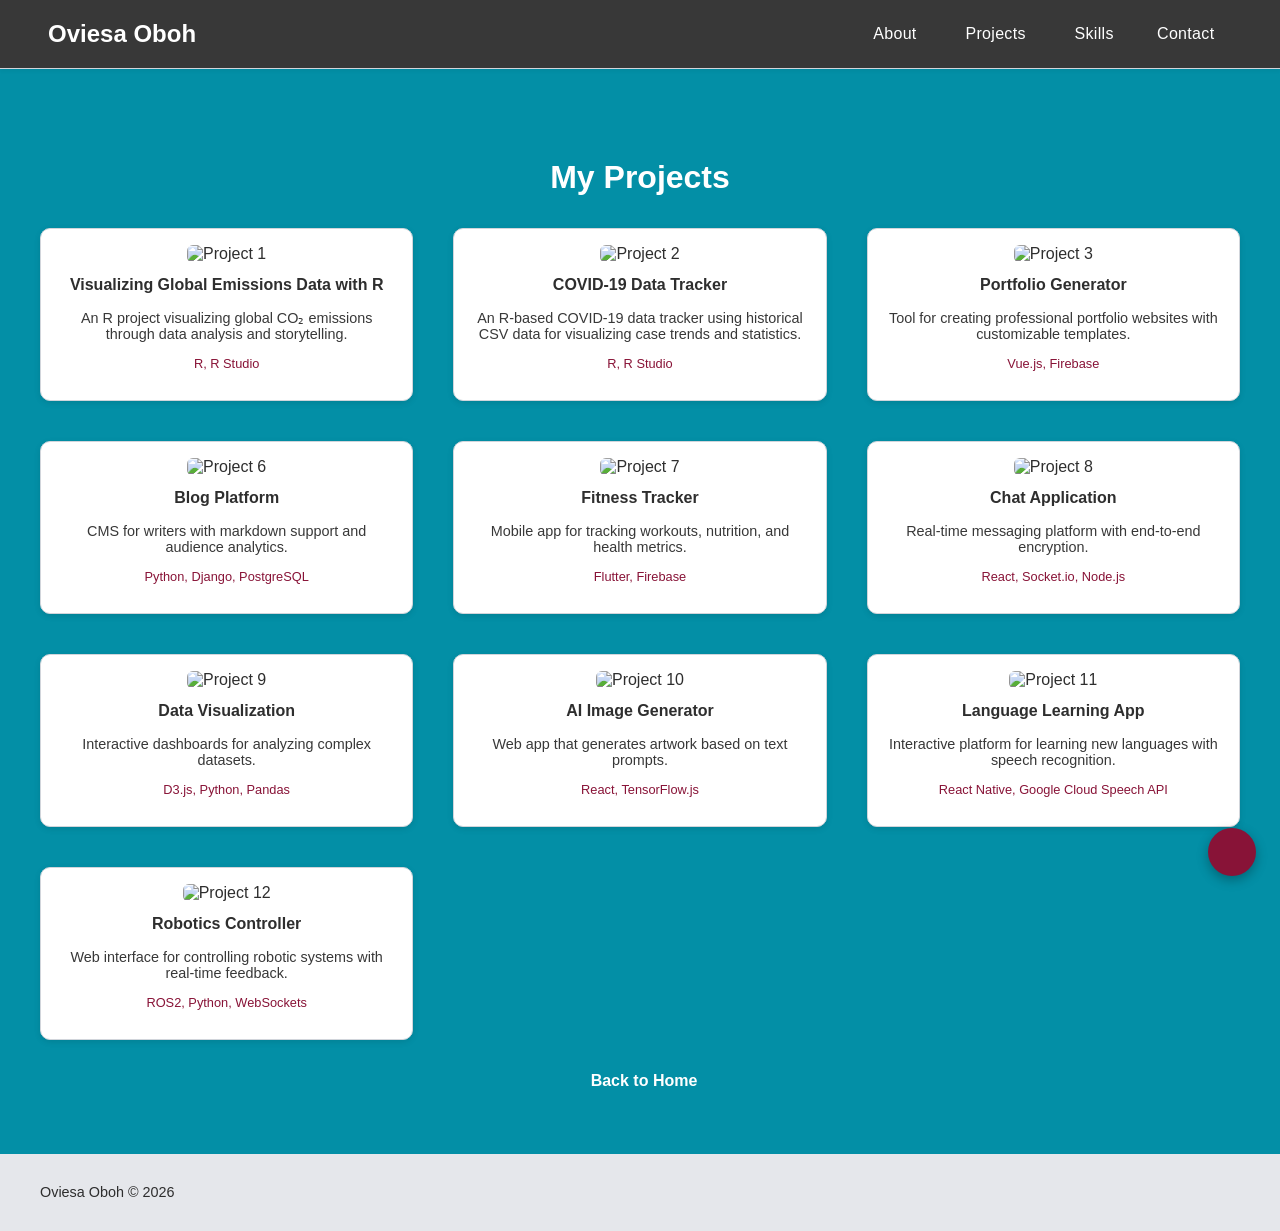
==== projects.html @ d5eba9d8 "Update projects.html" ====
<!DOCTYPE html>
<html lang="en">
<head>
  <meta charset="UTF-8" />
  <meta name="viewport" content="width=device-width, initial-scale=1.0"/>
  <title>Projects | Oviesa O</title>
  <link rel="icon" type="image/png" href="images/ovi-blue-red.jpg" />
  <link rel="stylesheet" href="index.css" />
  <script src="https://cdnjs.cloudflare.com/ajax/libs/font-awesome/6.4.2/js/all.min.js"></script>
</head>
<body>
  <nav id="navbar">
    <div class="nav-content">
      <div class="logo">
        <a href="index.html" class="logo-text">Oviesa Oboh</a>
      </div>
      <ul class="nav-links">
        <li class="about-dropdown">
          <a href="#" class="about-dropdown-btn">About <i class="fas fa-caret-down"></i></a>
          <ul class="dropdown-content">
            <li><a href="index.html#welcome-section">Who I Am</a></li>
            <li><a href="index.html#welcome-section">What I Can Do</a></li>
          </ul>
        </li>
        <li class="about-dropdown">
          <a href="#" class="about-dropdown-btn">Projects <i class="fas fa-caret-down"></i></a>
          <ul class="dropdown-content">
            <li><a href="projects.html">Software</a></li>
            <li><span class="disabled">Hardware <span class="coming-soon">(Coming Soon)</span></span></li>
          </ul>
        </li>
        <li><a href="index.html#skills">Skills</a></li>
        <li><a href="index.html#contact">Contact</a></li>
      </ul>
    </div>
  </nav>

  <section id="projects" class="expanded-projects">
    <h2 class="projects-header">My Projects</h2>
    <div class="projects-grid">
      <a href="https://github.com/oviesao/r-data-viz-project" target="_blank" class="project-tile">
        <img src="images/emissions_plot.png" alt="Project 1">
        <p class="project-title">Visualizing Global Emissions Data with R</p>
        <p class="project-description">An R project visualizing global CO₂ emissions through data analysis and storytelling.</p>
        <p class="project-tech">R, R Studio</p>
      </a>
      <a href="https://github.com/oviesao/covid-19-data-tracker" target="_blank" class="project-tile">
        <img src="images/top_10_confirmed.png" alt="Project 2">
        <p class="project-title">COVID-19 Data Tracker</p>
        <p class="project-description">An R-based COVID-19 data tracker using historical CSV data for visualizing case trends and statistics.</p>
        <p class="project-tech">R, R Studio</p>
      </a>
      <a href="https://example.com/project5" target="_blank" class="project-tile">
        <img src="https://via.placeholder.com/350x200" alt="Project 3">
        <p class="project-title">Portfolio Generator</p>
        <p class="project-description">Tool for creating professional portfolio websites with customizable templates.</p>
        <p class="project-tech">Vue.js, Firebase</p>
      </a>
      <a href="https://example.com/project6" target="_blank" class="project-tile">
        <img src="https://via.placeholder.com/350x200" alt="Project 6">
        <p class="project-title">Blog Platform</p>
        <p class="project-description">CMS for writers with markdown support and audience analytics.</p>
        <p class="project-tech">Python, Django, PostgreSQL</p>
      </a>
      <a href="https://example.com/project7" target="_blank" class="project-tile">
        <img src="https://via.placeholder.com/350x200" alt="Project 7">
        <p class="project-title">Fitness Tracker</p>
        <p class="project-description">Mobile app for tracking workouts, nutrition, and health metrics.</p>
        <p class="project-tech">Flutter, Firebase</p>
      </a>
      <a href="https://example.com/project8" target="_blank" class="project-tile">
        <img src="https://via.placeholder.com/350x200" alt="Project 8">
        <p class="project-title">Chat Application</p>
        <p class="project-description">Real-time messaging platform with end-to-end encryption.</p>
        <p class="project-tech">React, Socket.io, Node.js</p>
      </a>
      <a href="https://example.com/project9" target="_blank" class="project-tile">
        <img src="https://via.placeholder.com/350x200" alt="Project 9">
        <p class="project-title">Data Visualization</p>
        <p class="project-description">Interactive dashboards for analyzing complex datasets.</p>
        <p class="project-tech">D3.js, Python, Pandas</p>
      </a>
      <a href="https://example.com/project10" target="_blank" class="project-tile">
        <img src="https://via.placeholder.com/350x200" alt="Project 10">
        <p class="project-title">AI Image Generator</p>
        <p class="project-description">Web app that generates artwork based on text prompts.</p>
        <p class="project-tech">React, TensorFlow.js</p>
      </a>
      <a href="https://example.com/project11" target="_blank" class="project-tile">
        <img src="https://via.placeholder.com/350x200" alt="Project 11">
        <p class="project-title">Language Learning App</p>
        <p class="project-description">Interactive platform for learning new languages with speech recognition.</p>
        <p class="project-tech">React Native, Google Cloud Speech API</p>
      </a>
      <a href="https://example.com/project12" target="_blank" class="project-tile">
        <img src="https://via.placeholder.com/350x200" alt="Project 12">
        <p class="project-title">Robotics Controller</p>
        <p class="project-description">Web interface for controlling robotic systems with real-time feedback.</p>
        <p class="project-tech">ROS2, Python, WebSockets</p>
      </a>
    </div>
    <a href="index.html" class="show-all"><i class="fas fa-chevron-left"></i> Back to Home</a>
  </section>

  <footer>
    <div class="footer-content">
        <div class="copyright">
          <p>Oviesa Oboh &copy; <span id="copyright-year"></span></p>
        </div>
        <div class="footer-social">
          <a href="https://www.linkedin.com/in/oviesa-oboh-704082296/" target="_blank" class="social-link">
            <i class="fab fa-linkedin"></i>
          </a>
          <a id="profile-link" href="https://github.com/oviesao" target="_blank" class="social-link">
            <i class="fab fa-github"></i>
          </a>
          <a href="https://codepen.io/oviesao" target="_blank" class="social-link">
              <i class="fab fa-codepen"></i>
          </a>
          <a href="https://instagram.com/oviesa.o" target="_blank" class="social-link">
            <i class="fab fa-instagram"></i>
          </a>
          <a href="https://twitter.com/oso_1799" target="_blank" class="social-link">
            <i class="fab fa-twitter"></i>
          </a>
        </div>
      </div>
  </footer>

  <button class="theme-toggle" id="theme-toggle" type="button" aria-label="Switch to dark mode" title="Switch to dark mode">
    <i class="fas fa-moon" aria-hidden="true"></i>
  </button>

  <script src="script.js"></script>
</body>
</html>
---- index.css ----
:root {
    --bg-color: #F8F5F2; /* Soft Ivory */
    --text-color: #2E2E2E; /* Dark Slate */
    --accent-color: #881337; /* Deep Burgundy */
    --secondary-color: #383838; /* Charcoal Gray */
    --card-bg: #ffffff;
    --border-color: #d1d5db;
    --footer-bg: #e5e7eb;
    --input-focus: rgba(136, 19, 55, 0.2);
    --projects-bg: #038FA6; /* Warm Beige */
  }
  
  body.dark-mode {
    --bg-color: #121212;
    --text-color: #f1f5f9;
    --accent-color: #dc2626;
    --secondary-color: #9ca3af;
    --card-bg: #1f2937;
    --border-color: #374151;
    --footer-bg: #111827;
    --input-focus: rgba(220, 38, 38, 0.3);
    --projects-bg: #1f2937;
  }
  
  body {
    margin: 0;
    font-family: 'Segoe UI', Tahoma, Geneva, Verdana, sans-serif;
    background-color: var(--bg-color);
    color: var(--text-color);
    transition: background-color 0.3s ease, color 0.3s ease;
  }
  
  /* Navbar */
  #navbar {
    background-color: var(--secondary-color);
    border-bottom: 1px solid var(--border-color);
    padding: 1rem;
    position: sticky;
    top: 0;
    z-index: 100;
    box-shadow: 0 2px 4px rgba(0, 0, 0, 0.05);
  }
  
  .nav-content {
    display: flex;
    justify-content: space-between;
    align-items: center;
    width: 100%;
    padding: 0 2rem;
    box-sizing: border-box;
  }
  
  .logo .logo-text {
    color: white;
    font-size: 1.5rem;
    font-weight: bold;
    text-decoration: none;
    transition: color 0.2s ease;
  }
  
  .logo .logo-text:hover {
    color: var(--accent-color);
  }
  
  .nav-links {
    list-style: none;
    display: flex;
    align-items: center;
    gap: 0.5rem;
    margin: 0;
    padding: 0;
  }
  
  .nav-links > li > a {
    display: inline-flex;
    align-items: center;
    gap: 0.35rem;
    padding: 0.55rem 1.1rem;
    border-radius: 999px;
    text-decoration: none;
    color: white;
    font-weight: 500;
    letter-spacing: 0.02em;
    transition: background-color 0.2s ease, color 0.2s ease;
  }
  
  .nav-links > li > a:hover,
  .about-dropdown:hover > .about-dropdown-btn {
    background-color: rgba(255, 255, 255, 0.14);
    color: white;
  }
  
  /* Dropdown styles */
  .about-dropdown {
    position: relative;
    padding: 0.5rem 0;      /* keeps hover alive while moving to the menu */
    margin: -0.5rem 0;
  }
  
  .about-dropdown-btn {
    cursor: pointer;
  }
  
  .dropdown-content {
    display: none;
    position: absolute;
    top: calc(100% - 0.25rem);
    left: 0;
    background-color: var(--card-bg);
    min-width: 200px;
    padding: 0.5rem;
    border-radius: 6px;
    box-shadow: 0 4px 6px rgba(0, 0, 0, 0.1);
    z-index: 100;
    border: 1px solid var(--border-color);
    list-style: none;
    margin: 0;
  }
  
  .about-dropdown:hover .dropdown-content {
    display: block;
  }
  
  .dropdown-content li {
    margin: 0;
  }
  
  /* .nav-links prefix beats the white nav link colour so the text is readable */
  .nav-links .dropdown-content a {
    display: block;
    padding: 0.55rem 1rem;
    border-radius: 6px;
    color: var(--text-color);
    font-family: 'Segoe UI', Tahoma, Geneva, Verdana, sans-serif;
    font-weight: 400;
    text-decoration: none;
    transition: background-color 0.2s ease, color 0.2s ease, padding-left 0.2s ease;
  }
  
  .nav-links .dropdown-content a:hover {
    background-color: var(--bg-color);
    color: var(--accent-color);
    font-family: Georgia, 'Times New Roman', serif;
    font-style: italic;
    font-weight: 600;
    padding-left: 1.25rem;
  }
  
  /* Disabled hardware section */
  .dropdown-content .disabled {
    color: var(--text-color);
    cursor: not-allowed;
    opacity: 0.55;
    padding: 0.55rem 1rem;
    display: block;
  }
  
  .coming-soon {
    font-size: 0.7rem;
    font-style: italic;
    margin-left: 0.5rem;
    color: inherit;
  }
  
  /* Theme toggle button: floating, bottom-right */
  .theme-toggle {
    position: fixed;
    right: 1.5rem;
    bottom: 1.5rem;
    z-index: 200;
    width: 3rem;
    height: 3rem;
    display: flex;
    align-items: center;
    justify-content: center;
    border: none;
    border-radius: 50%;
    background-color: var(--accent-color);
    color: white;
    font-size: 1.2rem;
    cursor: pointer;
    box-shadow: 0 4px 12px rgba(0, 0, 0, 0.3);
    transition: transform 0.2s ease, background-color 0.3s ease;
  }
  
  .theme-toggle:hover {
    transform: scale(1.1);
  }
  
  .theme-toggle:focus-visible {
    outline: 3px solid var(--input-focus);
    outline-offset: 3px;
  }
  
  /* Welcome Section */
  #welcome-section {
    text-align: center;
    padding: 4rem 1rem;
    background-color: var(--bg-color);
    position: relative;
  }
  
  .welcome-content h1 {
    font-size: 2.5rem;
    margin-bottom: 0.5rem;
    color: var(--text-color);
  }
  
  .welcome-content p {
    font-size: 1.2rem;
    max-width: 600px;
    margin: 0 auto;
    color: var(--secondary-color);
  }
  
  /* Profile Picture Box */
  /* Profile Picture Box */
  .profile-box {
    margin-top: 2rem;
    padding: 0.3rem;
    border: 4px solid var(--accent-color);
    border-radius: 50%; /* Makes the container circular */
    background-color: var(--card-bg);
    width: 200px;        /* Fixed width to ensure a perfect square/circle */
    height: 200px;       /* Fixed height matching width */
    margin-left: auto;
    margin-right: auto;
    box-shadow: 0 4px 8px rgba(0, 0, 0, 0.1);
    overflow: hidden;    /* Clips anything outside the circle */
  }
  
  .dp {
    width: 100%;
    height: 100%;
    object-fit: cover;   /* Ensures the image fills the circle nicely without distortion */
    border-radius: 50%;  /* Makes the image itself circular */
    display: block;
    object-position: 50% 20%;
  }
  

  /* Projects */
  #projects {
    padding: 4rem 1rem;
    text-align: center;
    background-color: var(--projects-bg);
  }
  
  .projects-header {
    font-size: 2rem;
    margin-bottom: 2rem;
    color: white;
  }
  
  .projects-grid {
    display: grid;
    grid-template-columns: repeat(auto-fit, minmax(250px, 1fr));
    gap: 2rem;
    max-width: 1200px;
    margin: 0 auto;
  }
  
  .project-tile {
    background-color: var(--card-bg);
    padding: 1rem;
    border-radius: 10px;
    text-decoration: none;
    color: var(--text-color);
    box-shadow: 0 2px 6px rgba(0, 0, 0, 0.1);
    transition: transform 0.2s ease, box-shadow 0.2s ease;
    border: 1px solid var(--border-color);
  }
  
  .project-tile:hover {
    transform: translateY(-5px);
    box-shadow: 0 5px 15px rgba(0, 0, 0, 0.1);
  }
  
  .project-tile img {
    width: 100%;
    border-radius: 6px;
  }
  
  .project-title {
    margin-top: 0.8rem;
    font-weight: bold;
    color: var(--text-color);
  }
  
  .project-tile:hover .project-title {
    color: var(--accent-color);
  }
  
  /* Expanded projects page styles */
  .expanded-projects .projects-grid {
    grid-template-columns: repeat(auto-fit, minmax(300px, 1fr));
    gap: 2.5rem;
  }
  
  .project-description {
    font-size: 0.9rem;
    color: var(--secondary-color);
    margin-top: 0.5rem;
    flex-grow: 1;
  }
  
  .project-tech {
    font-size: 0.8rem;
    color: var(--accent-color);
    margin-top: 0.5rem;
    font-weight: 500;
  }
  
  /* Show All Link */
  .show-all {
    display: inline-block;
    margin-top: 2rem;
    color: white;
    font-weight: 600;
    text-decoration: none;
    transition: color 0.2s ease;
  }
  
  .show-all:hover {
    color: var(--accent-color);
  }
  
  .show-all i {
    margin-left: 0.5rem;
  }
  
  /* Skills Section */
  #skills {
    padding: 4rem 1rem;
    background-color: var(--bg-color);
  }
  
  .skills-container {
    max-width: 1000px;
    margin: 0 auto;
  }
  
  .skills-header {
    font-size: 2rem;
    text-align: center;
    margin-bottom: 3rem;
    color: var(--text-color);
  }
  
  .skill-category {
    margin-bottom: 2.5rem;
    padding: 1.5rem;
    background-color: var(--card-bg);
    border-radius: 10px;
    box-shadow: 0 2px 6px rgba(0, 0, 0, 0.1);
  }
  
  .skill-category h3 {
    font-size: 1.4rem;
    color: var(--accent-color);
    margin-top: 0;
    margin-bottom: 0.75rem;
    display: flex;
    align-items: center;
    gap: 0.5rem;
  }
  
  .skill-category p {
    color: var(--secondary-color);
    margin-bottom: 1.25rem;
  }
  
  .skills-list {
    list-style: none;
    padding: 0;
    margin: 0;
    display: grid;
    grid-template-columns: repeat(auto-fill, minmax(280px, 1fr));
    gap: 1rem;
  }
  
  .skills-list li {
    display: flex;
    align-items: center;
    padding: 0.5rem;
    border-radius: 6px;
    transition: background-color 0.2s ease;
  }
  
  .skills-list li:hover {
    background-color: var(--bg-color);
  }
  
  .skill-icon {
    display: inline-flex;
    align-items: center;
    justify-content: center;
    width: 2.5rem;
    height: 2.5rem;
    margin-right: 0.75rem;
    font-size: 1.2rem;
    color: var(--accent-color);
    border-radius: 50%;
    background-color: rgba(136, 19, 55, 0.1);
  }
  
  body.dark-mode .skill-icon {
    background-color: rgba(220, 38, 38, 0.15);
  }
  
  .svg-icon-placeholder {
    width: 1.2rem;
    height: 1.2rem;
    background-color: var(--accent-color);
    opacity: 0.7;
    border-radius: 2px;
  }
  
  .skill-name {
    font-weight: 600;
    margin-right: 0.5rem;
  }
  
  /* Contact Section */
  #contact {
    padding: 4rem 1rem;
    text-align: center;
    background-color: var(--bg-color);
  }
  
  .contact-header h2 {
    font-size: 2rem;
    margin-bottom: 0.5rem;
    color: var(--text-color);
  }
  
  .contact-header p {
    font-size: 1.1rem;
    color: var(--secondary-color);
  }
  
  .contact-form-container {
    max-width: 600px;
    margin: 2rem auto 0;
    padding: 0 1rem;
  }
  
  .form-group {
    margin-bottom: 1.5rem;
  }
  
  .form-group input,
  .form-group textarea {
    width: 100%;
    padding: 0.75rem;
    border: 1px solid var(--border-color);
    border-radius: 6px;
    background-color: var(--card-bg);
    color: var(--text-color);
    font-family: inherit;
    font-size: 1rem;
    transition: border-color 0.3s ease, box-shadow 0.3s ease;
  }
  
  .form-group input:focus,
  .form-group textarea:focus {
    outline: none;
    border-color: var(--accent-color);
    box-shadow: 0 0 0 3px var(--input-focus);
  }
  
  .submit-btn {
    background-color: var(--accent-color);
    color: white;
    border: none;
    padding: 0.75rem 1.5rem;
    font-size: 1rem;
    border-radius: 6px;
    cursor: pointer;
    transition: background-color 0.3s ease, transform 0.2s ease;
    width: 100%;
    font-weight: 600;
  }
  
  .submit-btn:hover {
    background-color: var(--secondary-color);
    transform: translateY(-2px);
  }
  
  /* Footer */
  footer {
    padding: 1rem;
    background-color: var(--footer-bg);
    color: var(--text-color);
    position: relative;
  }
  
  .footer-content {
    display: flex;
    justify-content: space-between;
    align-items: center;
    max-width: 1200px;
    margin: 0 auto;
  }
  
  .copyright {
    font-size: 0.9rem;
  }
  
  .footer-social {
    display: flex;
    gap: 1rem;
  }
  
  .social-link {
    color: var(--text-color);
    font-size: 1.2rem;
    transition: color 0.2s ease;
  }
  
  .social-link:hover {
    color: var(--accent-color);
  }
  
  /* Responsive adjustments */
  @media (max-width: 768px) {
    .footer-content {
      flex-direction: column;
      gap: 0.5rem;
    }
    
    .footer-social {
      margin-top: 0.5rem; /* Reduced margin for smaller footer */
    }
    
    .skills-list {
      grid-template-columns: 1fr;
    }
    
    .nav-content {
      padding: 0 1rem;
    }
    
    .nav-links > li > a {
      padding: 0.5rem 0.7rem;
    }
    
    .welcome-content h1 {
      font-size: 2rem;
    }
    
    .welcome-content p {
      font-size: 1rem;
    }
    
    .projects-grid {
      grid-template-columns: 1fr;
    }
    
    .expanded-projects .projects-grid {
      grid-template-columns: 1fr;
    }
    
    .project-tile img {
      height: auto;
    }
    
    /* Mobile dropdown adjustments */
    .dropdown-content {
      position: static;
      box-shadow: none;
      border: none;
      background-color: transparent;
      padding-left: 1rem;
    }
    
    .dropdown-content a {
      padding-left: 0;
    }
  }
  
  @media (max-width: 480px) {
    .nav-content {
      flex-direction: column;
      gap: 1rem;
    }
    
    .nav-links {
      justify-content: center;
      flex-wrap: wrap;
      gap: 0.25rem;
    }
    
    .dp {
      max-width: 200px;
    }
    
    .projects-header, .skills-header, .contact-header h2 {
      font-size: 1.75rem;
    }
  }
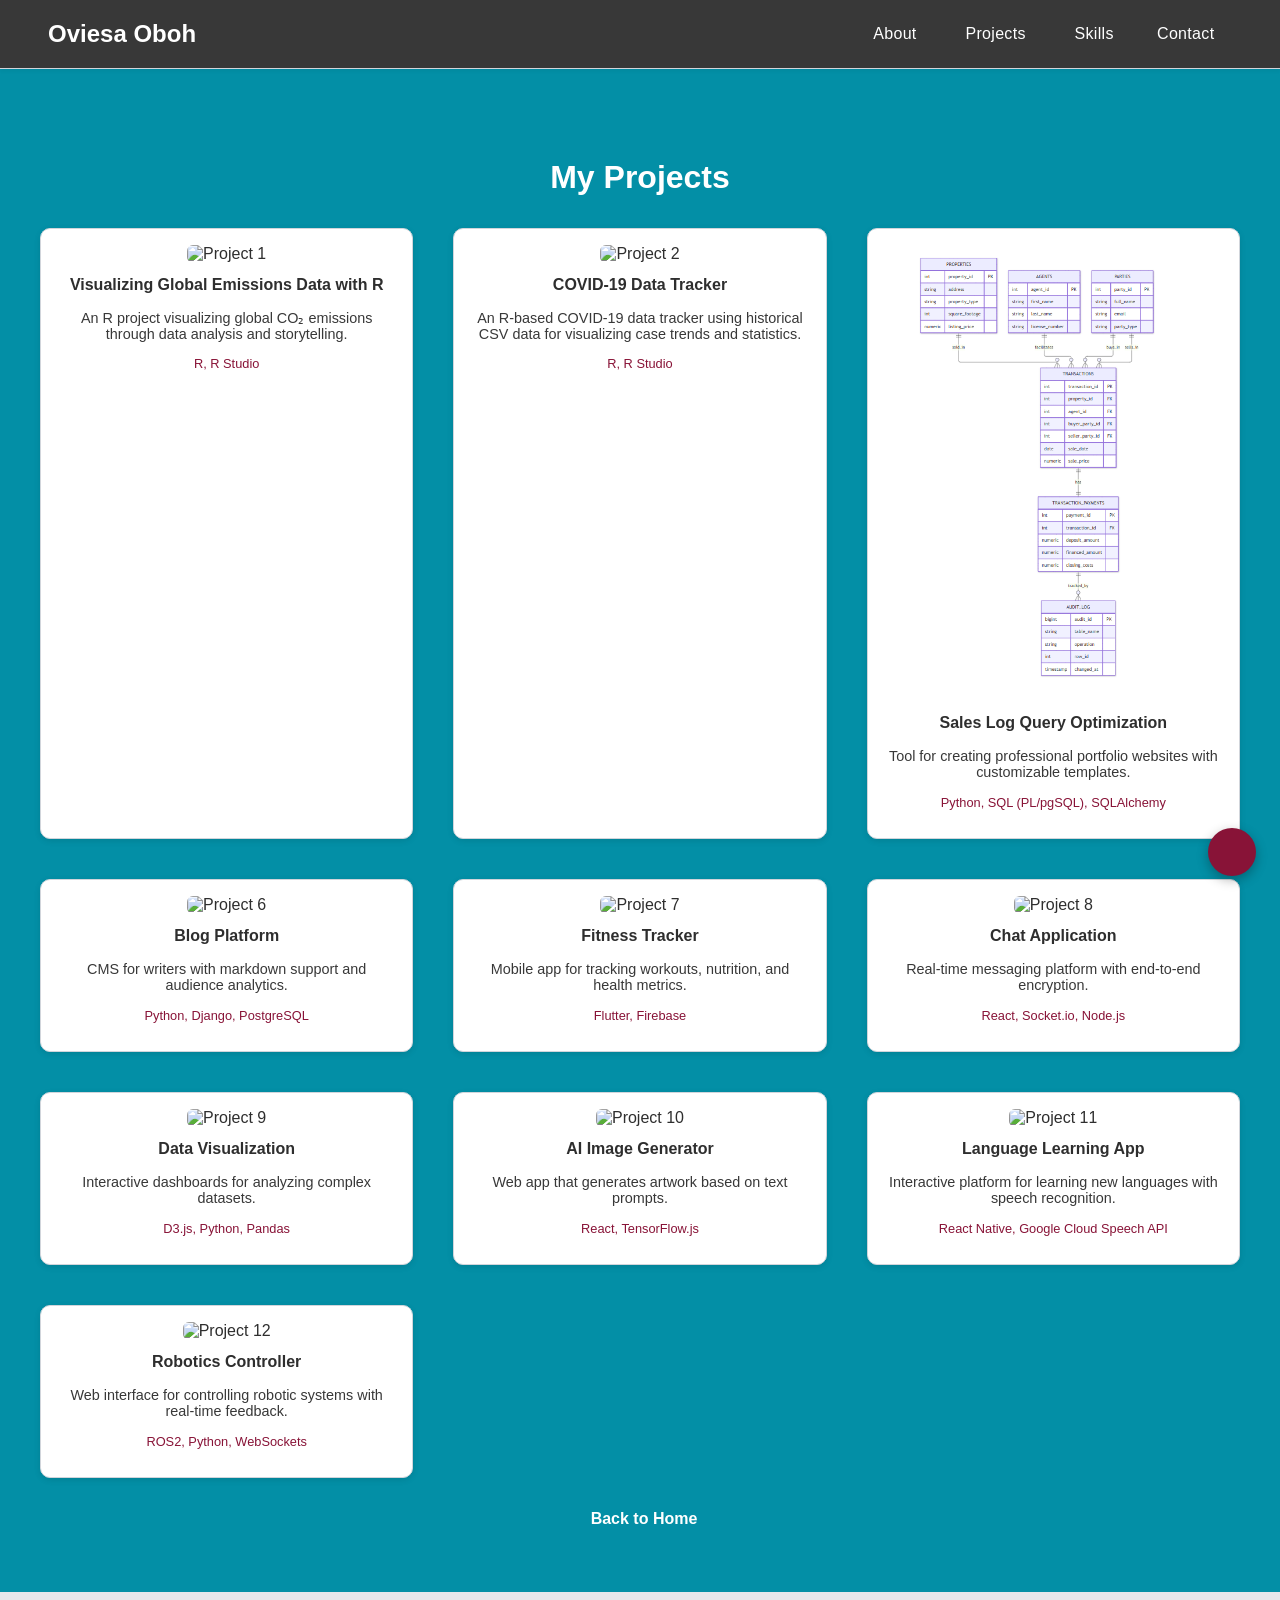
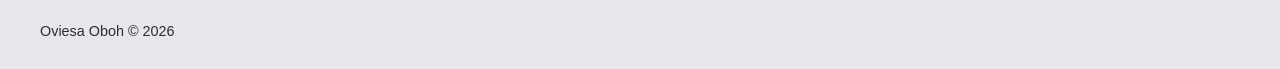
==== commit 0738ceab: "Fix HTML encoding issues in projects.html" ====
--- a/projects.html
+++ b/projects.html
@@ -50,11 +50,11 @@
         <p class="project-description">An R-based COVID-19 data tracker using historical CSV data for visualizing case trends and statistics.</p>
         <p class="project-tech">R, R Studio</p>
       </a>
-      <a href="https://example.com/project5" target="_blank" class="project-tile">
-        <img src="https://via.placeholder.com/350x200" alt="Project 3">
-        <p class="project-title">Portfolio Generator</p>
+      <a href="https://github.com/oviesa/sales-log-query-optimization" target="_blank" class="project-tile">
+        <img src="images/Entity Relationship Diagram.PNG" alt="Project 3">
+        <p class="project-title">Sales Log Query Optimization</p>
         <p class="project-description">Tool for creating professional portfolio websites with customizable templates.</p>
-        <p class="project-tech">Vue.js, Firebase</p>
+      <p class="project-tech">Python, SQL (PL/pgSQL), SQLAlchemy</p>
       </a>
       <a href="https://example.com/project6" target="_blank" class="project-tile">
         <img src="https://via.placeholder.com/350x200" alt="Project 6">
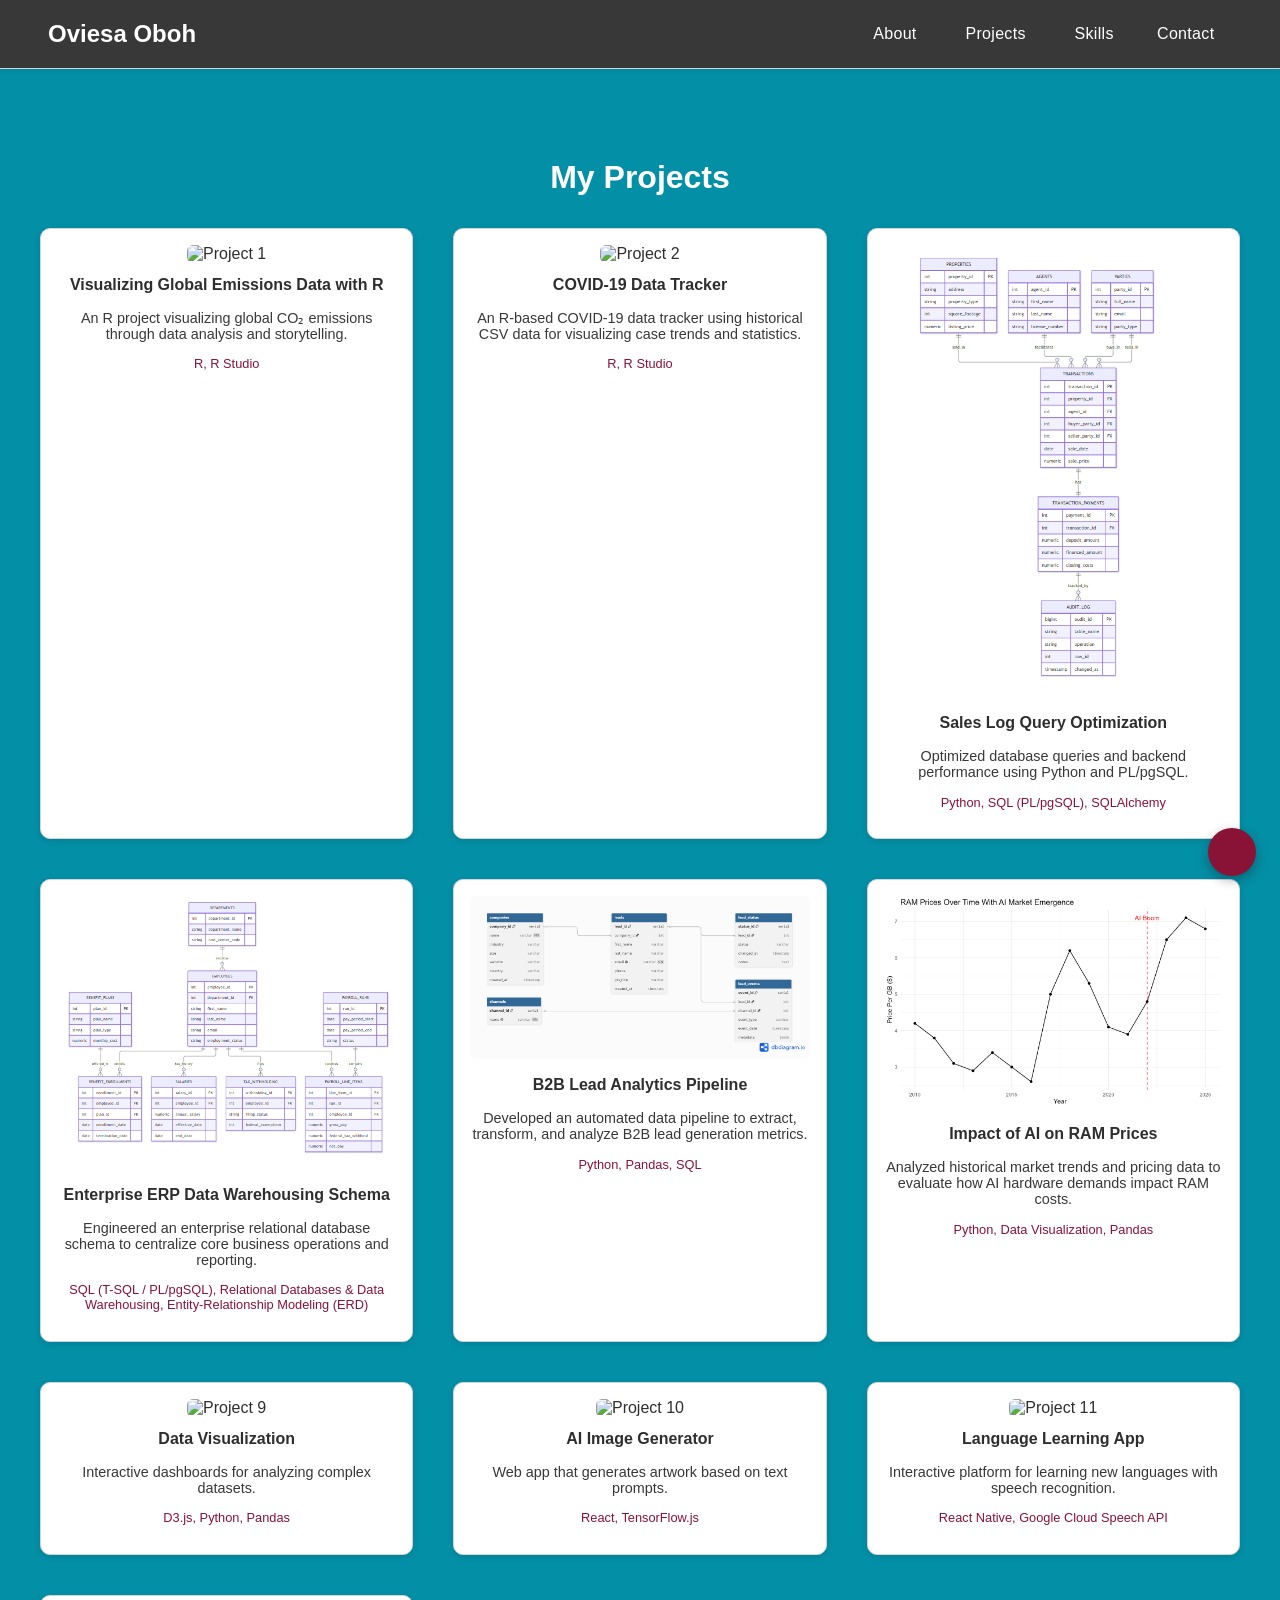
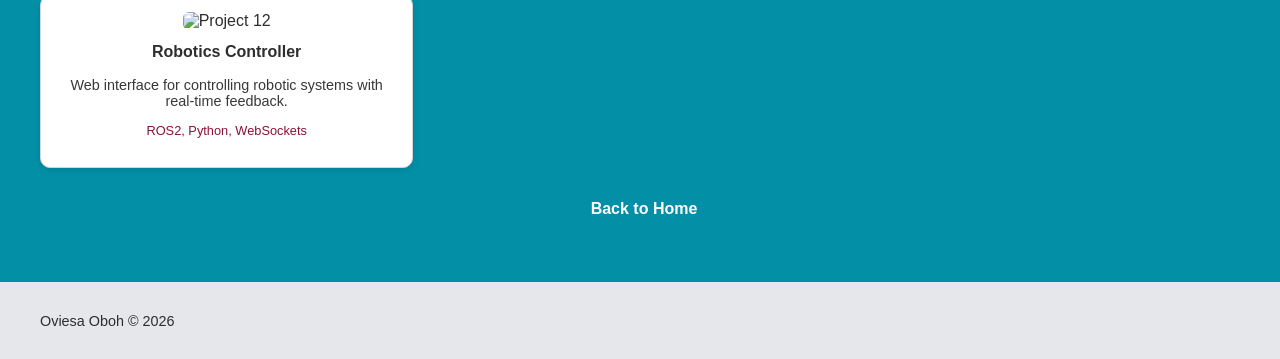
==== commit 9411b916: "Revise project details and add new entries Updated project descriptions and added new project links." ====
--- a/projects.html
+++ b/projects.html
@@ -53,26 +53,26 @@
       <a href="https://github.com/oviesa/sales-log-query-optimization" target="_blank" class="project-tile">
         <img src="images/Entity Relationship Diagram.PNG" alt="Project 3">
         <p class="project-title">Sales Log Query Optimization</p>
-        <p class="project-description">Tool for creating professional portfolio websites with customizable templates.</p>
+        <p class="project-description">Optimized database queries and backend performance using Python and PL/pgSQL.</p>
       <p class="project-tech">Python, SQL (PL/pgSQL), SQLAlchemy</p>
       </a>
-      <a href="https://example.com/project6" target="_blank" class="project-tile">
-        <img src="https://via.placeholder.com/350x200" alt="Project 6">
-        <p class="project-title">Blog Platform</p>
-        <p class="project-description">CMS for writers with markdown support and audience analytics.</p>
-        <p class="project-tech">Python, Django, PostgreSQL</p>
+      <a href="https://github.com/oviesa/erp-data-warehousing-schema" target="_blank" class="project-tile">
+        <img src="images/erp_entity_relationship_diagram.PNG" alt="Project 6">
+        <p class="project-title">Enterprise ERP Data Warehousing Schema</p>
+        <p class="project-description">Engineered an enterprise relational database schema to centralize core business operations and reporting.</p>
+        <p class="project-tech">SQL (T-SQL / PL/pgSQL), Relational Databases & Data Warehousing, Entity-Relationship Modeling (ERD)</p>
       </a>
-      <a href="https://example.com/project7" target="_blank" class="project-tile">
-        <img src="https://via.placeholder.com/350x200" alt="Project 7">
-        <p class="project-title">Fitness Tracker</p>
-        <p class="project-description">Mobile app for tracking workouts, nutrition, and health metrics.</p>
-        <p class="project-tech">Flutter, Firebase</p>
+      <a href="https://github.com/oviesa/b2b-lead-analytics-pipeline" target="_blank" class="project-tile">
+        <img src="images/b2b_lead_pipeline_schema.png" alt="Project 7">
+        <p class="project-title">B2B Lead Analytics Pipeline</p>
+        <p class="project-description">Developed an automated data pipeline to extract, transform, and analyze B2B lead generation metrics.</p>
+        <p class="project-tech">Python, Pandas, SQL</p>
       </a>
-      <a href="https://example.com/project8" target="_blank" class="project-tile">
-        <img src="https://via.placeholder.com/350x200" alt="Project 8">
-        <p class="project-title">Chat Application</p>
-        <p class="project-description">Real-time messaging platform with end-to-end encryption.</p>
-        <p class="project-tech">React, Socket.io, Node.js</p>
+      <a href="https://github.com/oviesa/impact-of-ai-on-ram-prices" target="_blank" class="project-tile">
+        <img src="images/ram_price_trend.png" alt="Project 8">
+        <p class="project-title">Impact of AI on RAM Prices</p>
+        <p class="project-description">Analyzed historical market trends and pricing data to evaluate how AI hardware demands impact RAM costs.</p>
+        <p class="project-tech">Python, Data Visualization, Pandas</p>
       </a>
       <a href="https://example.com/project9" target="_blank" class="project-tile">
         <img src="https://via.placeholder.com/350x200" alt="Project 9">
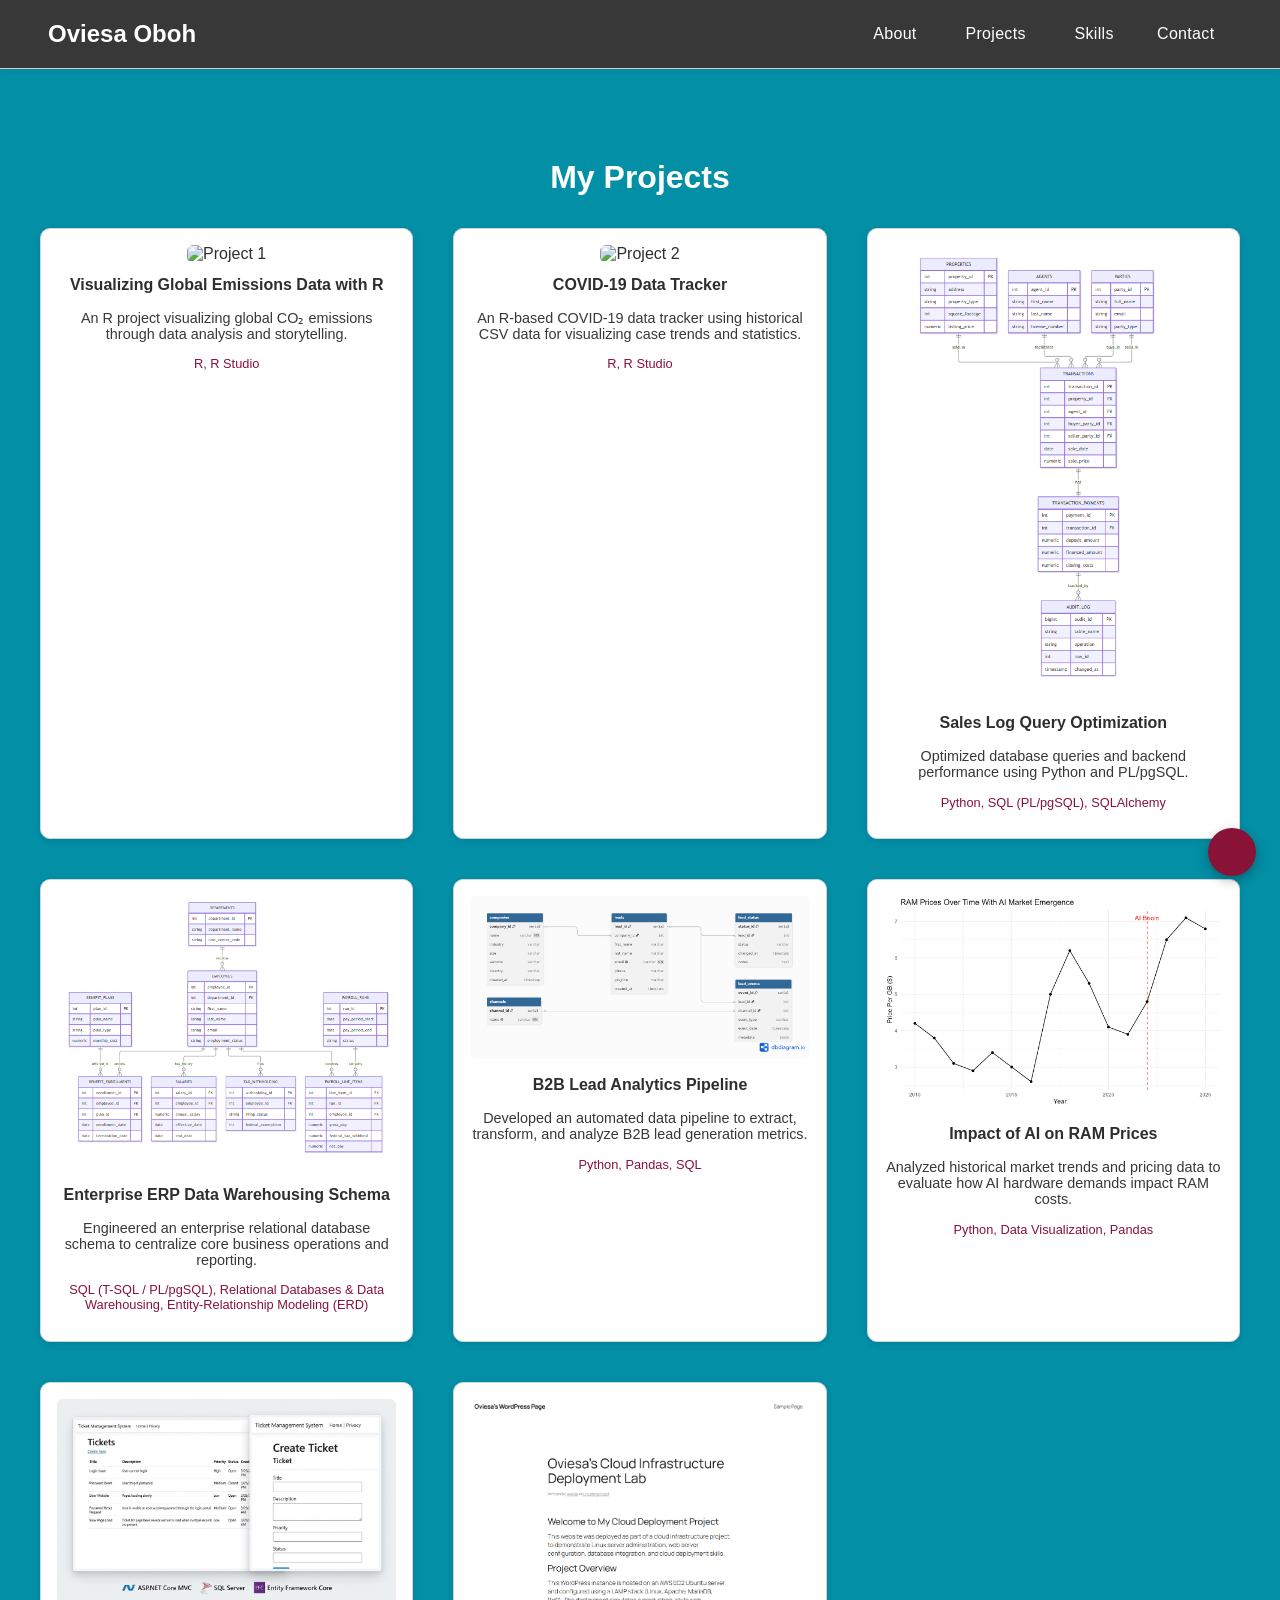
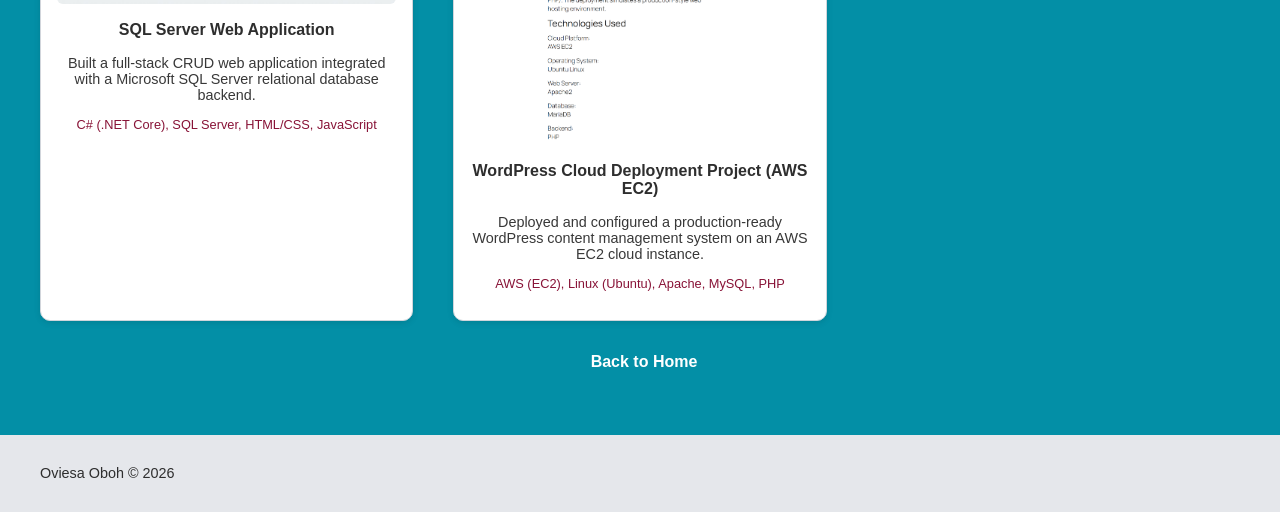
==== commit 1394b2c5: "Update projects.html" ====
--- a/projects.html
+++ b/projects.html
@@ -74,18 +74,19 @@
         <p class="project-description">Analyzed historical market trends and pricing data to evaluate how AI hardware demands impact RAM costs.</p>
         <p class="project-tech">Python, Data Visualization, Pandas</p>
       </a>
-      <a href="https://example.com/project9" target="_blank" class="project-tile">
-        <img src="https://via.placeholder.com/350x200" alt="Project 9">
-        <p class="project-title">Data Visualization</p>
-        <p class="project-description">Interactive dashboards for analyzing complex datasets.</p>
-        <p class="project-tech">D3.js, Python, Pandas</p>
+      <a href="https://github.com/oviesa/sql-server-web-app" target="_blank" class="project-tile">
+        <img src="images/crud_display.png" alt="Project 9">
+        <p class="project-title">SQL Server Web Application</p>
+        <p class="project-description">Built a full-stack CRUD web application integrated with a Microsoft SQL Server relational database backend.</p>
+        <p class="project-tech">C# (.NET Core), SQL Server, HTML/CSS, JavaScript</p>
       </a>
-      <a href="https://example.com/project10" target="_blank" class="project-tile">
-        <img src="https://via.placeholder.com/350x200" alt="Project 10">
-        <p class="project-title">AI Image Generator</p>
-        <p class="project-description">Web app that generates artwork based on text prompts.</p>
-        <p class="project-tech">React, TensorFlow.js</p>
+      <a href="https://github.com/oviesa/wordpress-aws-deployment" target="_blank" class="project-tile">
+        <img src="images/aws_deployment.png" alt="Project 10">
+        <p class="project-title">WordPress Cloud Deployment Project (AWS EC2)</p>
+        <p class="project-description">Deployed and configured a production-ready WordPress content management system on an AWS EC2 cloud instance.</p>
+        <p class="project-tech">AWS (EC2), Linux (Ubuntu), Apache, MySQL, PHP</p>
       </a>
+      <!--
       <a href="https://example.com/project11" target="_blank" class="project-tile">
         <img src="https://via.placeholder.com/350x200" alt="Project 11">
         <p class="project-title">Language Learning App</p>
@@ -98,6 +99,7 @@
         <p class="project-description">Web interface for controlling robotic systems with real-time feedback.</p>
         <p class="project-tech">ROS2, Python, WebSockets</p>
       </a>
+      -->
     </div>
     <a href="index.html" class="show-all"><i class="fas fa-chevron-left"></i> Back to Home</a>
   </section>
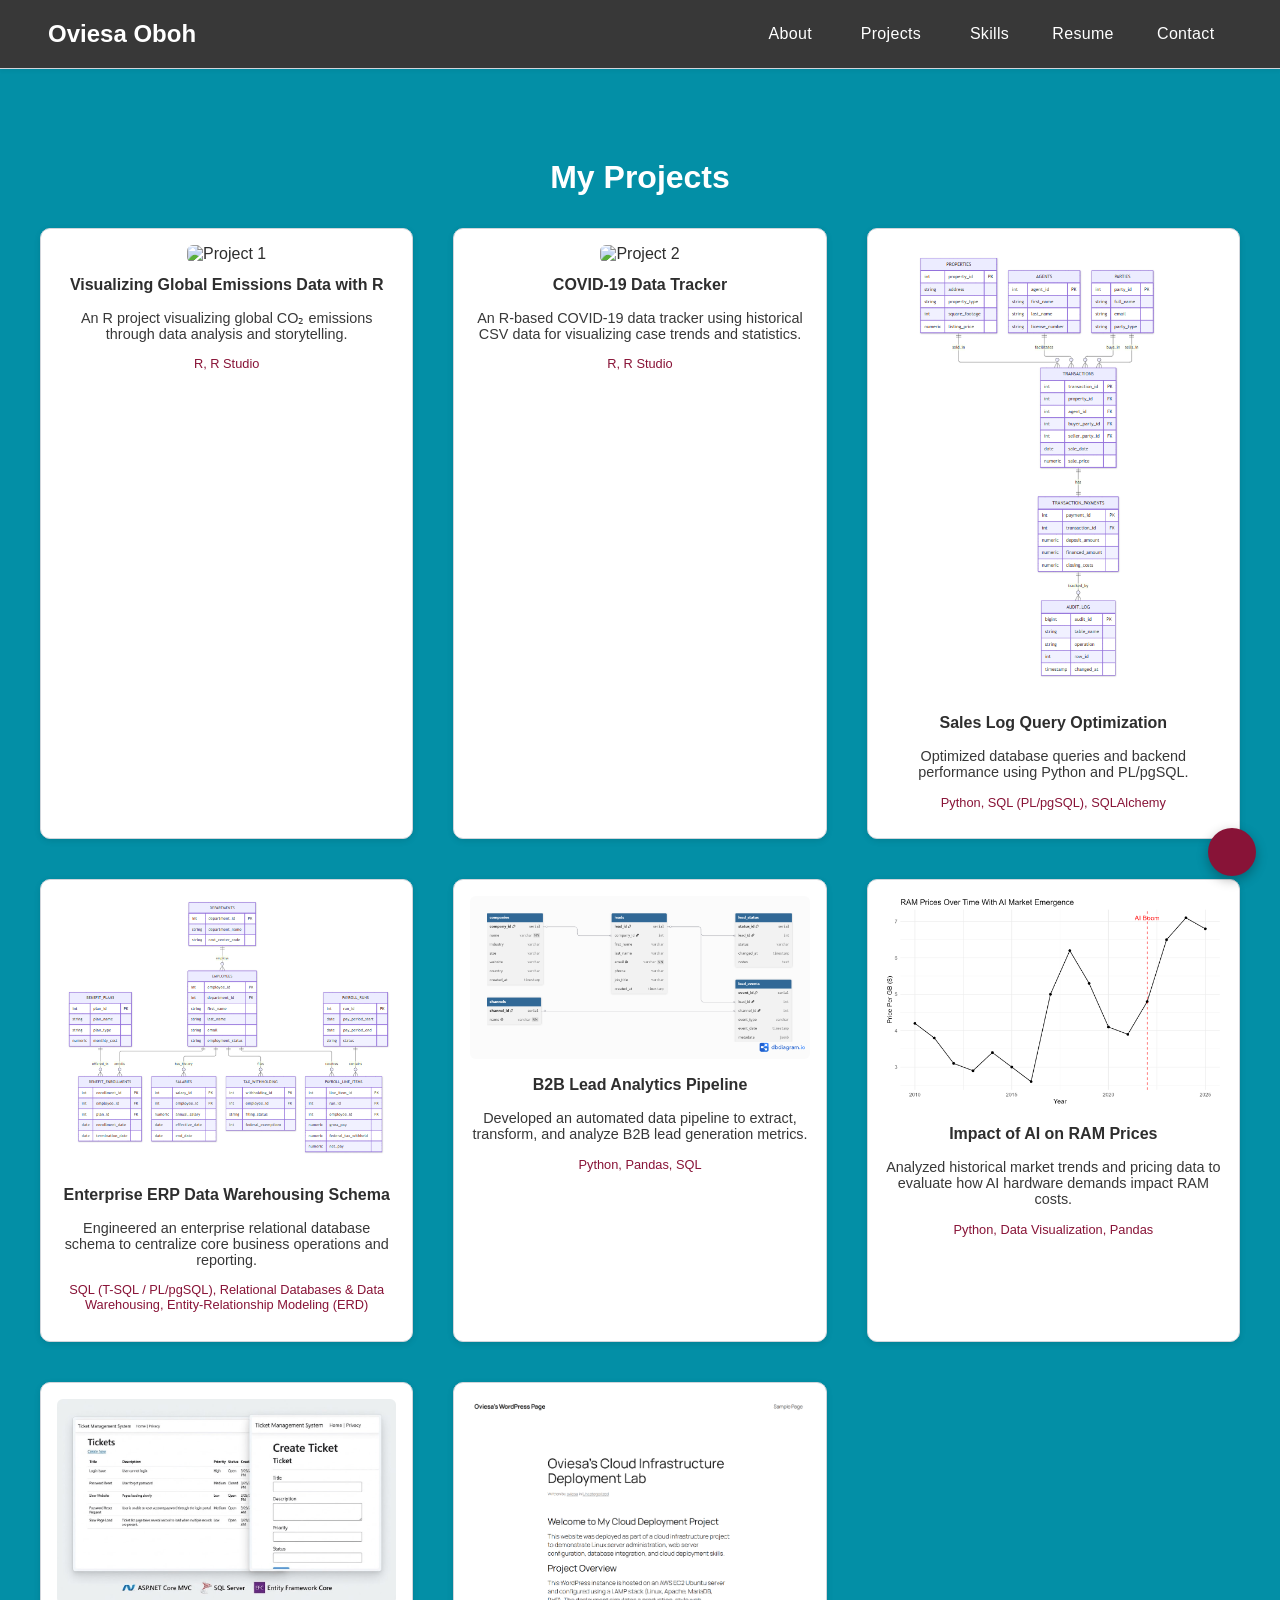
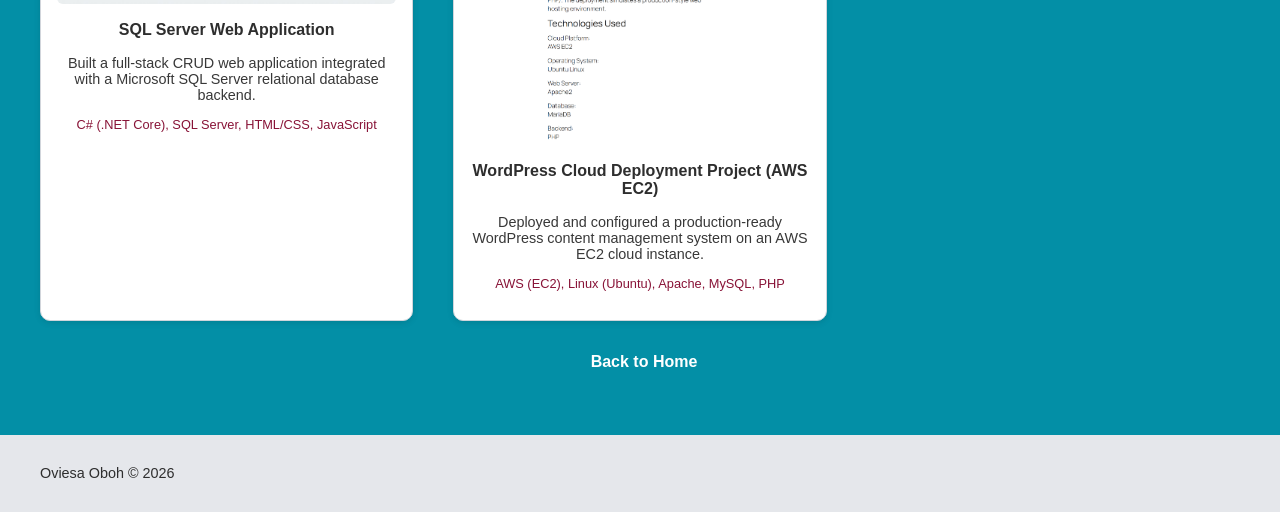
==== commit b1571ab0: "Update navigation links and add resume download" ====
--- a/projects.html
+++ b/projects.html
@@ -6,7 +6,7 @@
   <title>Projects | Oviesa O</title>
   <link rel="icon" type="image/png" href="images/ovi-blue-red.jpg" />
   <link rel="stylesheet" href="index.css" />
-  <script src="https://cdnjs.cloudflare.com/ajax/libs/font-awesome/6.4.2/js/all.min.js"></script>
+  <script src="https://cdnjs.cloudflare.com/ajax/libs/font-awesome/7.3.1/js/all.min.js"></script>
 </head>
 <body>
   <nav id="navbar">
@@ -30,6 +30,7 @@
           </ul>
         </li>
         <li><a href="index.html#skills">Skills</a></li>
+        <li><a href="assets/Full-Stack%20%26%20Systems%20Engineer%20Resume.pdf" download="Oviesa-Oboh-Resume.pdf">Resume</a></li>
         <li><a href="index.html#contact">Contact</a></li>
       </ul>
     </div>
@@ -106,29 +107,29 @@
 
   <footer>
     <div class="footer-content">
-        <div class="copyright">
-          <p>Oviesa Oboh &copy; <span id="copyright-year"></span></p>
-        </div>
-        <div class="footer-social">
-          <a href="https://www.linkedin.com/in/oviesa-oboh-704082296/" target="_blank" class="social-link">
-            <i class="fab fa-linkedin"></i>
-          </a>
-          <a id="profile-link" href="https://github.com/oviesao" target="_blank" class="social-link">
-            <i class="fab fa-github"></i>
-          </a>
-          <a href="https://codepen.io/oviesao" target="_blank" class="social-link">
-              <i class="fab fa-codepen"></i>
-          </a>
-          <a href="https://instagram.com/oviesa.o" target="_blank" class="social-link">
-            <i class="fab fa-instagram"></i>
-          </a>
-          <a href="https://twitter.com/oso_1799" target="_blank" class="social-link">
-            <i class="fab fa-twitter"></i>
-          </a>
-        </div>
+      <div class="copyright">
+        <p>Oviesa Oboh &copy; <span id="copyright-year"></span></p>
       </div>
+      <div class="footer-social">
+        <a href="https://www.linkedin.com/in/oviesa/" target="_blank" class="social-link">
+          <i class="fab fa-linkedin"></i>
+        </a>
+        <a id="profile-link" href="https://github.com/oviesa" target="_blank" class="social-link">
+          <i class="fab fa-github"></i>
+        </a>
+        <a href="https://instagram.com/oviesa.o" target="_blank" class="social-link">
+          <i class="fab fa-instagram"></i>
+        </a>
+        <a href="https://t.me/oviesao/" target="_blank" class="social-link">
+          <i class="fab fa-telegram"></i>
+        </a>
+        <a href="https://upwork.com/freelancers/oviesao/" target="_blank" class="social-link">
+          <i class="fa-brands fa-upwork"></i>
+        </a>
+      </div>
+    </div>
   </footer>
-
+  
   <button class="theme-toggle" id="theme-toggle" type="button" aria-label="Switch to dark mode" title="Switch to dark mode">
     <i class="fas fa-moon" aria-hidden="true"></i>
   </button>
